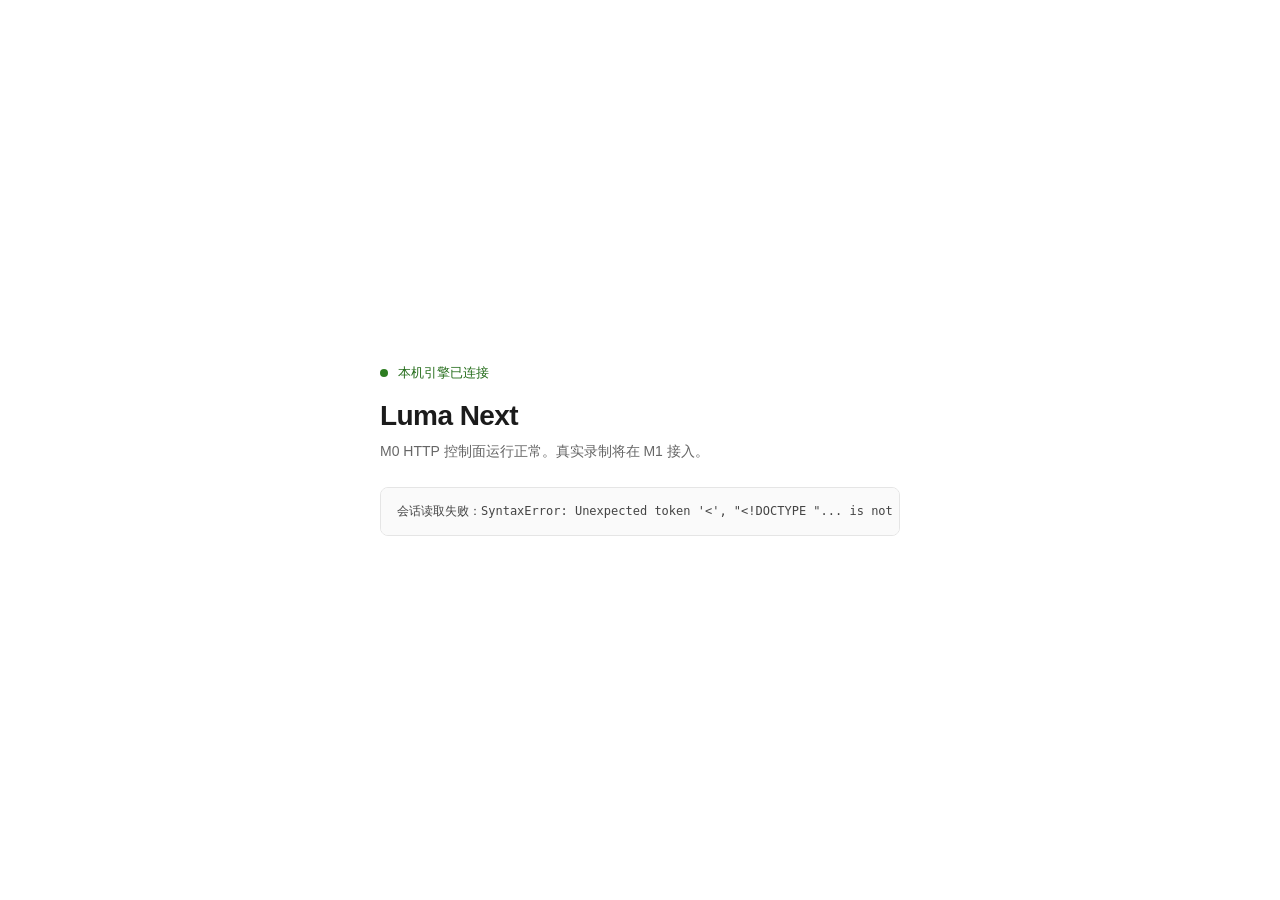
==== crates/luma-engine/src/index.html @ 335f0eb2 "feat(shell): load engine UI when localhost is up" ====
<!doctype html>
<html lang="zh-CN">
<head>
  <meta charset="utf-8">
  <meta name="viewport" content="width=device-width,initial-scale=1">
  <title>Luma Next</title>
  <style>
    :root { font-family: "Segoe UI Variable Text", "Microsoft YaHei UI", sans-serif; color: #1b1b1b; background: #fff; }
    * { box-sizing: border-box; }
    body { min-height: 100vh; margin: 0; display: grid; place-items: center; padding: 32px; }
    main { width: min(520px, 100%); }
    .status { display: flex; align-items: center; gap: 10px; margin-bottom: 18px; color: #256d1b; font-size: 13px; }
    .dot { width: 8px; height: 8px; border-radius: 50%; background: #2d7d21; }
    h1 { margin: 0 0 8px; font-size: 28px; font-weight: 600; letter-spacing: -.02em; }
    p { margin: 0 0 24px; color: #666; font-size: 14px; line-height: 1.6; }
    pre { margin: 0; padding: 14px 16px; overflow: auto; border: 1px solid #e5e5e5; border-radius: 8px; background: #fafafa; color: #444; font: 12px/1.6 "Cascadia Mono", Consolas, monospace; }
  </style>
</head>
<body>
  <main>
    <div class="status"><span class="dot"></span>本机引擎已连接</div>
    <h1>Luma Next</h1>
    <p>M0 HTTP 控制面运行正常。真实录制将在 M1 接入。</p>
    <pre id="session">正在读取会话…</pre>
  </main>
  <script>
    fetch('/api/v1/session')
      .then(response => response.json())
      .then(value => { document.getElementById('session').textContent = JSON.stringify(value, null, 2); })
      .catch(error => { document.getElementById('session').textContent = `会话读取失败：${error}`; });
  </script>
</body>
</html>
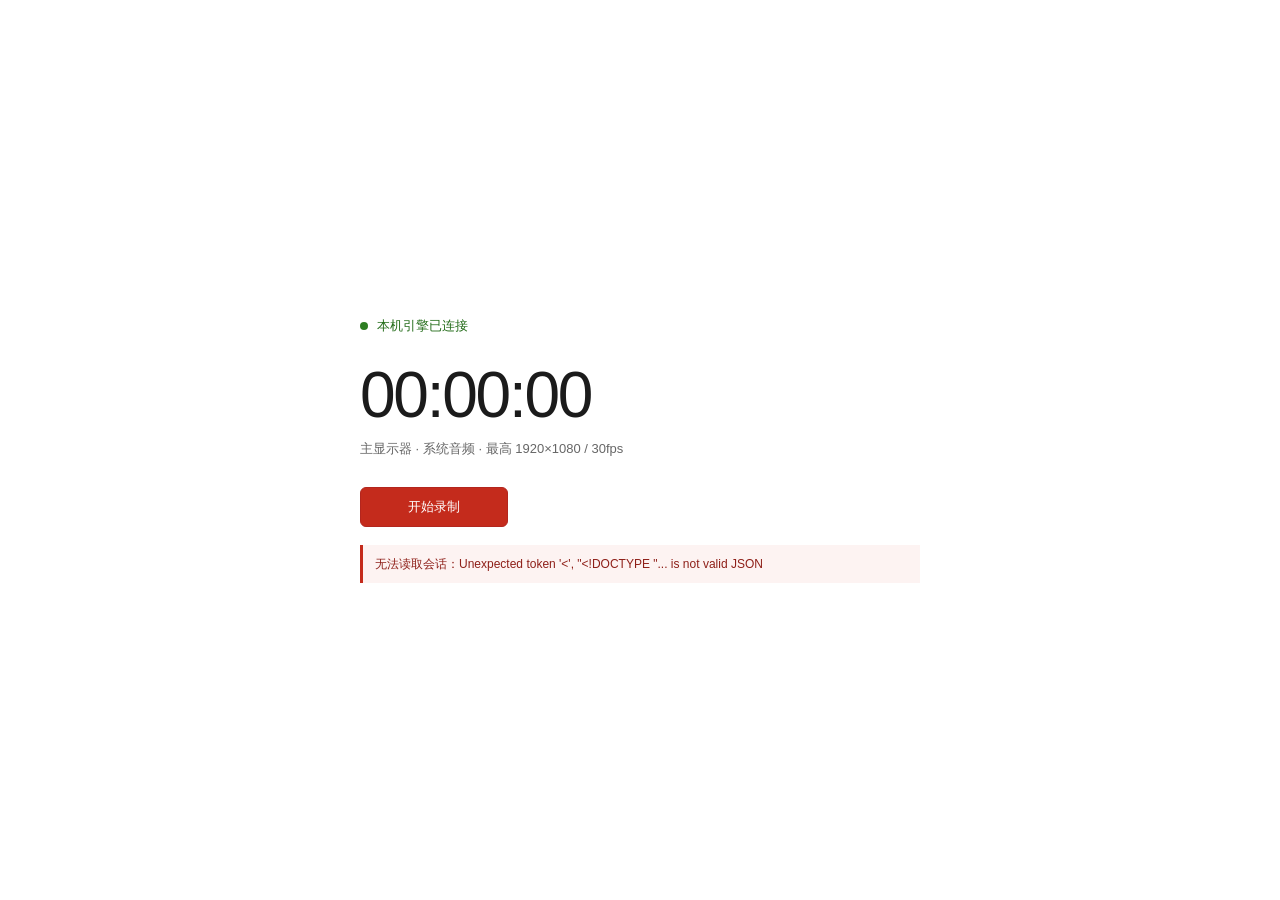
==== commit 59df546a: "feat(web): add minimal recording control surface" ====
--- a/crates/luma-engine/src/index.html
+++ b/crates/luma-engine/src/index.html
@@ -7,27 +7,109 @@
   <style>
     :root { font-family: "Segoe UI Variable Text", "Microsoft YaHei UI", sans-serif; color: #1b1b1b; background: #fff; }
     * { box-sizing: border-box; }
-    body { min-height: 100vh; margin: 0; display: grid; place-items: center; padding: 32px; }
-    main { width: min(520px, 100%); }
-    .status { display: flex; align-items: center; gap: 10px; margin-bottom: 18px; color: #256d1b; font-size: 13px; }
+    body { min-height: 100vh; margin: 0; display: grid; place-items: center; padding: 36px; background: #fff; }
+    main { width: min(560px, 100%); }
+    .connection { display: flex; align-items: center; gap: 9px; color: #256d1b; font-size: 13px; }
     .dot { width: 8px; height: 8px; border-radius: 50%; background: #2d7d21; }
-    h1 { margin: 0 0 8px; font-size: 28px; font-weight: 600; letter-spacing: -.02em; }
-    p { margin: 0 0 24px; color: #666; font-size: 14px; line-height: 1.6; }
-    pre { margin: 0; padding: 14px 16px; overflow: auto; border: 1px solid #e5e5e5; border-radius: 8px; background: #fafafa; color: #444; font: 12px/1.6 "Cascadia Mono", Consolas, monospace; }
+    .connection.recording { color: #a4262c; }
+    .connection.recording .dot { background: #c42b1c; box-shadow: 0 0 0 4px #f8d7d4; }
+    .timer { margin: 28px 0 2px; font-size: clamp(44px, 9vw, 64px); line-height: 1; font-weight: 300; font-variant-numeric: tabular-nums; letter-spacing: -.035em; }
+    .mode { margin: 12px 0 28px; color: #666; font-size: 13px; line-height: 1.55; }
+    .action { min-width: 148px; height: 40px; padding: 0 20px; border: 1px solid #b8b8b8; border-radius: 6px; background: #fff; color: #1b1b1b; font: 600 14px inherit; }
+    .action:hover { background: #f4f4f4; }
+    .action.primary { border-color: #b3261e; background: #c42b1c; color: #fff; }
+    .action.primary:hover { background: #b3261e; }
+    .action:disabled { opacity: .55; cursor: wait; }
+    .action:focus-visible { outline: 2px solid #005fb8; outline-offset: 2px; }
+    .details { margin-top: 38px; padding-top: 18px; border-top: 1px solid #e5e5e5; }
+    .row { display: grid; grid-template-columns: 86px minmax(0, 1fr); gap: 12px; padding: 6px 0; font-size: 12px; line-height: 1.5; }
+    .label { color: #777; }
+    .value { min-width: 0; overflow-wrap: anywhere; }
+    .error { margin-top: 18px; padding: 10px 12px; border-left: 3px solid #c42b1c; background: #fdf3f2; color: #8e1f18; font-size: 12px; line-height: 1.55; }
+    .error[hidden], .details[hidden] { display: none; }
+    @media (max-width: 560px) { body { place-items: start; padding: 28px 22px; } .timer { margin-top: 24px; } }
   </style>
 </head>
 <body>
   <main>
-    <div class="status"><span class="dot"></span>本机引擎已连接</div>
-    <h1>Luma Next</h1>
-    <p>M0 HTTP 控制面运行正常。真实录制将在 M1 接入。</p>
-    <pre id="session">正在读取会话…</pre>
+    <div class="connection" id="connection"><span class="dot"></span><span id="connection-copy">本机引擎已连接</span></div>
+    <div class="timer" id="timer">00:00:00</div>
+    <p class="mode">主显示器 · 系统音频 · 最高 1920×1080 / 30fps</p>
+    <button class="action primary" id="action">开始录制</button>
+    <div class="error" id="error" hidden></div>
+    <section class="details" id="details" hidden>
+      <div class="row"><span class="label">输出文件</span><span class="value" id="output">—</span></div>
+      <div class="row"><span class="label">验证</span><span class="value" id="validation">等待停止后验证</span></div>
+    </section>
   </main>
   <script>
-    fetch('/api/v1/session')
-      .then(response => response.json())
-      .then(value => { document.getElementById('session').textContent = JSON.stringify(value, null, 2); })
-      .catch(error => { document.getElementById('session').textContent = `会话读取失败：${error}`; });
+    const action = document.getElementById('action');
+    const connection = document.getElementById('connection');
+    const connectionCopy = document.getElementById('connection-copy');
+    const timer = document.getElementById('timer');
+    const errorBox = document.getElementById('error');
+    const details = document.getElementById('details');
+    const output = document.getElementById('output');
+    const validation = document.getElementById('validation');
+    let session = { state: 'idle', elapsed_seconds: 0 };
+
+    const formatTime = seconds => {
+      const total = Math.max(0, Math.floor(seconds || 0));
+      return [Math.floor(total / 3600), Math.floor(total / 60) % 60, total % 60]
+        .map(value => String(value).padStart(2, '0')).join(':');
+    };
+
+    function render(next) {
+      session = next;
+      const recording = next.state === 'recording';
+      connection.classList.toggle('recording', recording);
+      connectionCopy.textContent = recording ? '正在录制' : next.state === 'failed' ? '录制失败' : '本机引擎已连接';
+      timer.textContent = formatTime(next.elapsed_seconds);
+      action.textContent = recording ? '停止并验证' : '开始录制';
+      action.classList.toggle('primary', !recording);
+      if (next.output_path) {
+        details.hidden = false;
+        output.textContent = next.output_path;
+      }
+      if (next.validation) {
+        const value = next.validation;
+        validation.textContent = `视频 + 音频 · ${value.duration_seconds.toFixed(2)} 秒 · ${value.encoded_frames} 帧 · ${(value.bytes / 1048576).toFixed(1)} MB`;
+      } else if (recording) {
+        validation.textContent = '录制中；停止后检查文件、音视频流和时长';
+      }
+      errorBox.hidden = !next.error;
+      errorBox.textContent = next.error || '';
+    }
+
+    async function request(path, options) {
+      const response = await fetch(path, options);
+      const envelope = await response.json();
+      if (!response.ok || !envelope.ok) throw new Error(envelope.error || `请求失败（${response.status}）`);
+      return envelope.data;
+    }
+
+    async function refresh() {
+      try { render(await request('/api/v1/session')); }
+      catch (error) { errorBox.hidden = false; errorBox.textContent = `无法读取会话：${error.message}`; }
+    }
+
+    action.addEventListener('click', async () => {
+      action.disabled = true;
+      errorBox.hidden = true;
+      try {
+        const path = session.state === 'recording' ? '/api/v1/session/stop' : '/api/v1/session/start';
+        render(await request(path, { method: 'POST' }));
+      } catch (error) {
+        errorBox.hidden = false;
+        errorBox.textContent = error.message;
+        await refresh();
+      } finally {
+        action.disabled = false;
+      }
+    });
+
+    refresh();
+    setInterval(refresh, 1000);
   </script>
 </body>
 </html>
